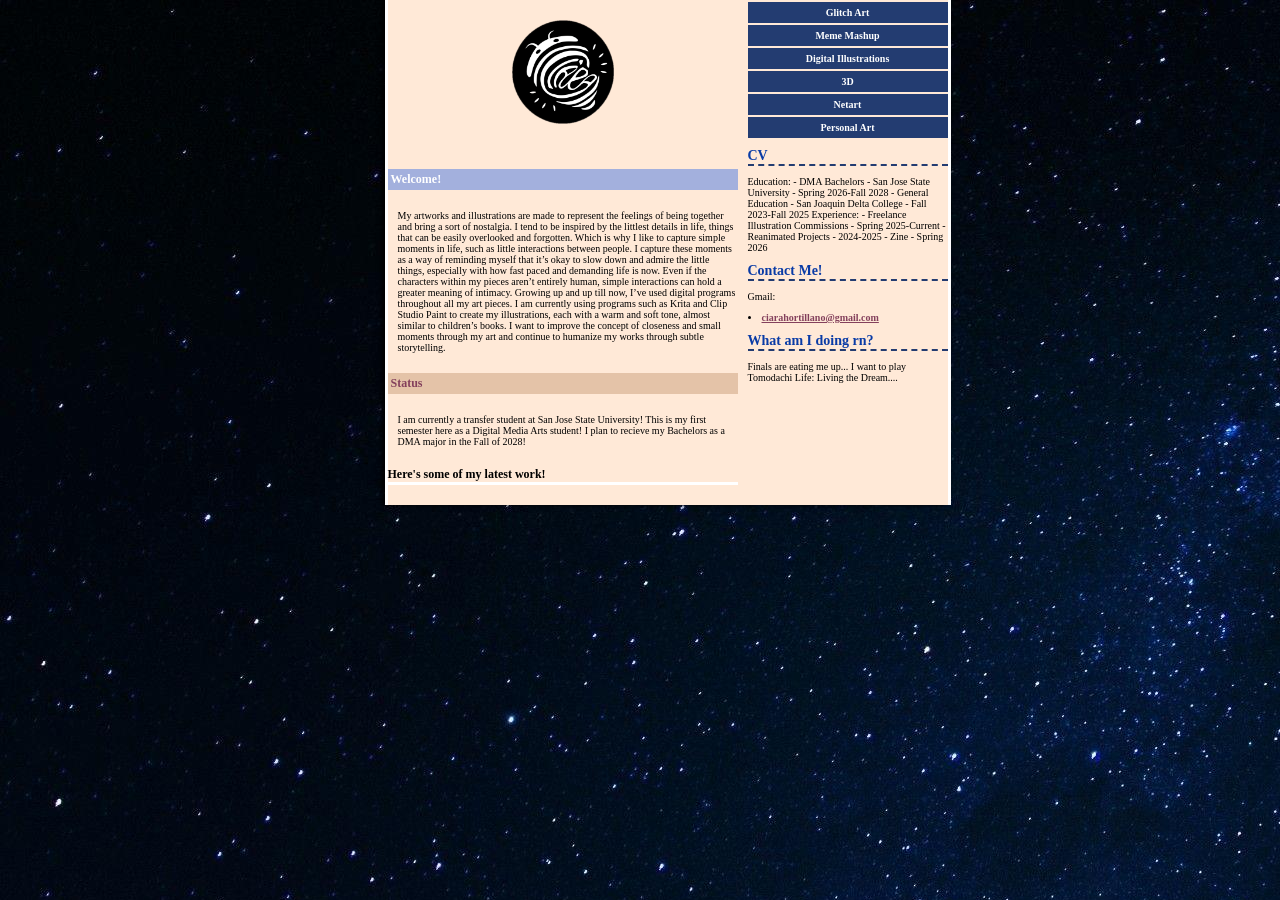
==== index.html @ b4807ecf "Update index.html" ====
<!DOCTYPE html>
<html lang="en">
<head>
    <meta charset="UTF-8">
    <meta name="viewport" content="width=device-width, initial-scale=1.0">
    <title>My Portfolio</title>
    <style>
/* You can either copy the below and paste it between style tags on your HTML page, OR you can copy this to a file and name it .css and link it from your HTML page. */

:root {
  --body-bg:#6d80ce; /* blue */
  --nav-button-bg:#233c71; /* navy blue */
  --content-bg:#ffe9d7; /* cream color */
  --accent-dark-one:#093ba6; /* bluer blue */
  --accent-dark-two:#84405c; /* bold blue */
  --accent-light-one:#A3B0DD; /* light blue */
  --accent-light-two:#e4c3a8; /* darker cream */
  
}

html, body {
  margin:0;
  font-family:verdana;
  font-size:10px;
}

strong {
  color:var(--accent-dark-one);
}
em {
  color:var(--accent-dark-two);
}
u {
  color:var(--accent-dark-one);
}
a {
  color:var(--accent-dark-two);
  font-weight:bold;
}
.nav li {
  background-color:var(--nav-button-bg);
  margin-bottom:2px;
  text-align:center;
  display:block;
  padding:5px;
}
.nav li a {
  font-weight:bold;
  text-decoration:none;
  color:white;
}
.nav {
  padding-left:0;
  margin:0;
  margin-top:5px;
  list-style-type:none;
  margin-bottom:10px;
  
}
nav.ul {
  padding:none;
  margin:none;
  padding-bottom:10px;
}
body {
  background-color:var(--body-bg);
  background-image: url('starrysky.jpg');
}
.container {
  max-width:700px;
}
.alignment {
  display:flex;
  justify-content:center;
}
.content-wrapper {
  max-width:605px;
  margin-left:55px;
  margin-right:0px;
}
.content {
  background-color:var(--content-bg);
  border:3px solid white;
  border-top:none;
  border-bottom:none;
  box-shadow: -0.3em 0 .5em black;
  display:flex;
  flex-wrap:wrap;
  margin-top:-3px;
  max-width:100%;
}
.footer {
  width:100%;
  text-align:center;
  z-index:99;
  position:absolute;
  bottom:-150px;
  left:0;
  color:var(--accent-dark-one);
}

.left-content {
  max-width:350px;
  margin-right:10px;
}
.padding p {
  padding-left:10px;
}
.right-content {
  width:200px;
  flex:1;
  
}
.header {
  margin:0 auto;
  max-width:713px;
}
.footer-img {
  max-width:700px;
}
.footer-img img {
  max-width:100%;
}
.header img {
  max-width:100%;
}
div {
  margin:0;
  padding:0;
}
h1 {
  background-color:var(--accent-light-one);
  color:white;
}
h2 {
  background-color:var(--accent-light-two);
  color:var(--accent-dark-two);
}
h1, h2 {
  padding:3px;
}
h1, h2, h3, h4 {
  font-size:12px;
  margin-top:20px;
  margin-bottom:20px;
}
h3 {
  border-bottom:3px solid white;
}
h4 {
  border-bottom:3px solid var(--nav-button-bg);
}
.subtitle {
  font-weight:bold;
  color:var(--accent-dark-one);
  font-size:14px;
  border-bottom:2px dashed var(--nav-button-bg);
}

@media only screen and (max-width: 719px) {
  .content {
    box-shadow: -0.2em 0 .3em black;
    border-left:2px solid white;
    border-right:2px solid white;
    flex-direction:column;
    flex-wrap:wrap;
  }
  .content-wrapper {
    max-width:100%;
    margin-left: 7.85%;
    margin-right: 6%;
  }
  .right-content {
    display:block;
    width:100%;
    order:1;
  }
  .left-content {
    order:2;
    display:block;
    width:100%;
    margin-right:0;
  }
  .footer {
    bottom:-350px;
    padding-bottom:50px;
  }
}
.removeThis {
  background-color:yellow;
}
    </style>
</head>
<body>
<div class="alignment">
<div class="container">
  <div class="header">
  <div class="content-wrapper">
  <div class="content">
    <div class="left-content">
      <div class="padding">
    <div style="text-align:center;"><img src="logo.png" alt="Logo" style="max-width:150px; height:auto;"></div>
      <h1>Welcome!</h1>
         <p>My artworks and illustrations are made to represent the feelings of being together and bring a sort of nostalgia. I tend to be inspired by the littlest details in life, things that can be easily overlooked and forgotten. Which is why I like to capture simple moments in life, such as little interactions between people. I capture these moments as a way of reminding myself that it’s okay to slow down and admire the little things, especially with how fast paced and demanding life is now. Even if the characters within my pieces aren’t entirely human, simple interactions can hold a greater meaning of intimacy. 
Growing up and up till now, I’ve used digital programs throughout all my art pieces. I am currently using programs such as Krita and Clip Studio Paint to create my illustrations, each with a warm and soft tone, almost similar to children’s books. I want to improve the concept of closeness and small moments through my art and continue to humanize my works through subtle storytelling.</p>
      <h2>Status</h2>
        <p>I am currently a transfer student at San Jose State University! This is my first semester here as a Digital Media Arts student! I plan to recieve my Bachelors as a DMA major in the Fall of 2028!</p>
      <h3>Here's some of my latest work!</h3>
      </div>
    </div>
    <div class="right-content">
        <ul class="nav">
          <li><a href="glitchart.html">Glitch Art</a></li>
          <li><a href="meme.html">Meme Mashup</a></li>
          <li><a href="illust.html">Digital Illustrations</a></li>
          <li><a href="3d.html">3D</a></li>
          <li><a href="netart.html">Netart</a></li>
            <li><a href="personal.html">Personal Art</a></li>
      </ul>
      <div class="subtitle">CV</div>
        <p>Education: 
            - DMA Bachelors - San Jose State University - Spring 2026-Fall 2028
            - General Education - San Joaquin Delta College - Fall 2023-Fall 2025
            
            Experience:
            - Freelance Illustration Commissions - Spring 2025-Current
            - Reanimated Projects - 2024-2025
            - Zine - Spring 2026</p>
        <div class="subtitle">Contact Me!</div>
        <p>Gmail:<li><a href="mailto:ciarahortillano@gmail.com" target="_blank" rel="noreferrer noopener">ciarahortillano@gmail.com</a></li></p>
       <div class="subtitle">What am I doing rn?</div>
      <p>Finals are eating me up... I want to play Tomodachi Life: Living the Dream....</p>
  </div>
  </div>
  <div class="footer-img"></div>
</div>
</div>
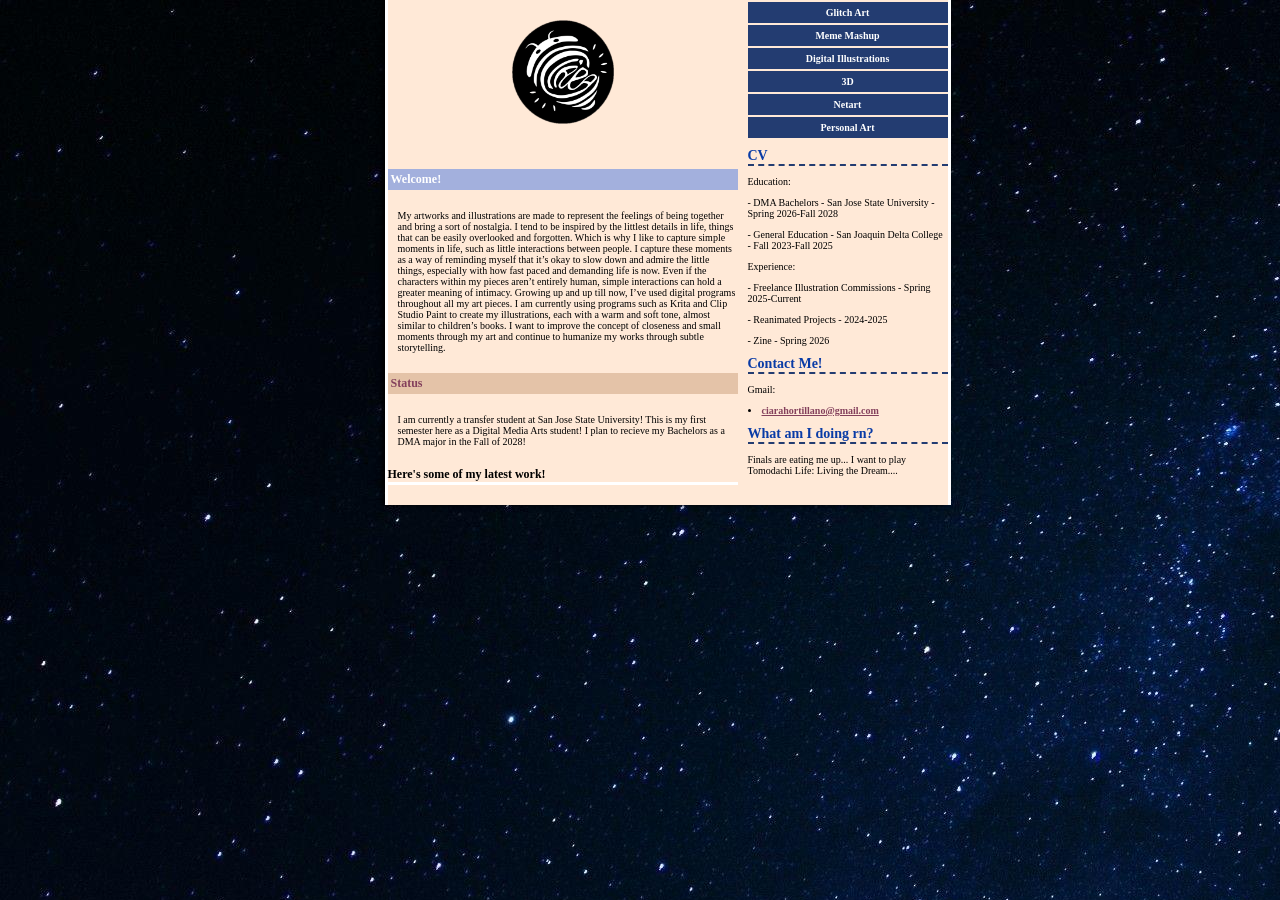
==== commit 42a84534: "Update index.html" ====
--- a/index.html
+++ b/index.html
@@ -219,14 +219,13 @@
             <li><a href="personal.html">Personal Art</a></li>
       </ul>
       <div class="subtitle">CV</div>
-        <p>Education: 
-            - DMA Bachelors - San Jose State University - Spring 2026-Fall 2028
-            - General Education - San Joaquin Delta College - Fall 2023-Fall 2025
-            
-            Experience:
-            - Freelance Illustration Commissions - Spring 2025-Current
-            - Reanimated Projects - 2024-2025
-            - Zine - Spring 2026</p>
+        <p>Education:</p> 
+            <p>- DMA Bachelors - San Jose State University - Spring 2026-Fall 2028</p>
+            <p>- General Education - San Joaquin Delta College - Fall 2023-Fall 2025</p>
+            <p>Experience:</p>
+            <p>- Freelance Illustration Commissions - Spring 2025-Current</p>
+            <p>- Reanimated Projects - 2024-2025</p>
+            <p>- Zine - Spring 2026</p>
         <div class="subtitle">Contact Me!</div>
         <p>Gmail:<li><a href="mailto:ciarahortillano@gmail.com" target="_blank" rel="noreferrer noopener">ciarahortillano@gmail.com</a></li></p>
        <div class="subtitle">What am I doing rn?</div>
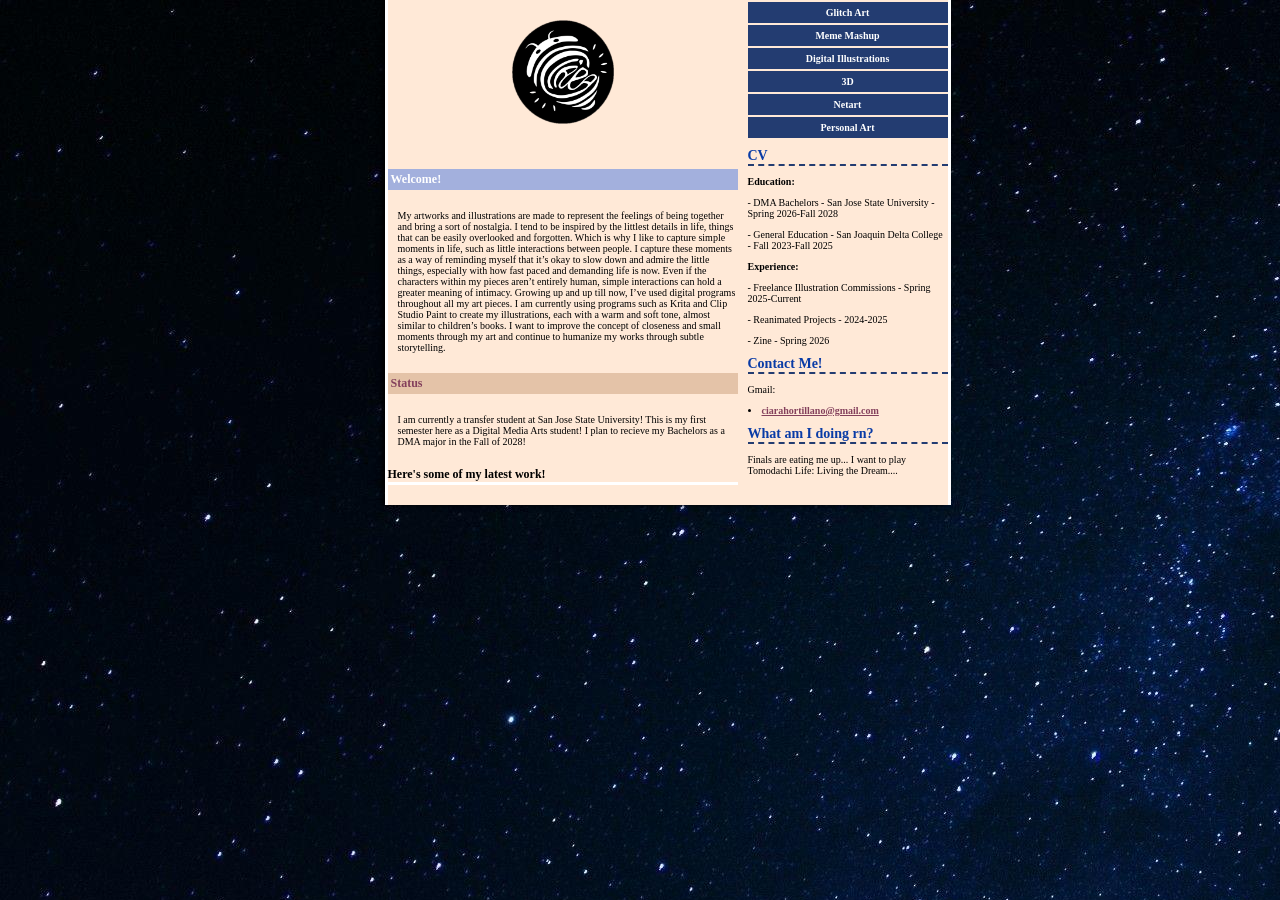
==== commit 38e21845: "Bold section headers for Education and Experience" ====
--- a/index.html
+++ b/index.html
@@ -219,10 +219,10 @@
             <li><a href="personal.html">Personal Art</a></li>
       </ul>
       <div class="subtitle">CV</div>
-        <p>Education:</p> 
+        <p><b>Education:</b></p> 
             <p>- DMA Bachelors - San Jose State University - Spring 2026-Fall 2028</p>
             <p>- General Education - San Joaquin Delta College - Fall 2023-Fall 2025</p>
-            <p>Experience:</p>
+            <p><b>Experience:</b></p>
             <p>- Freelance Illustration Commissions - Spring 2025-Current</p>
             <p>- Reanimated Projects - 2024-2025</p>
             <p>- Zine - Spring 2026</p>
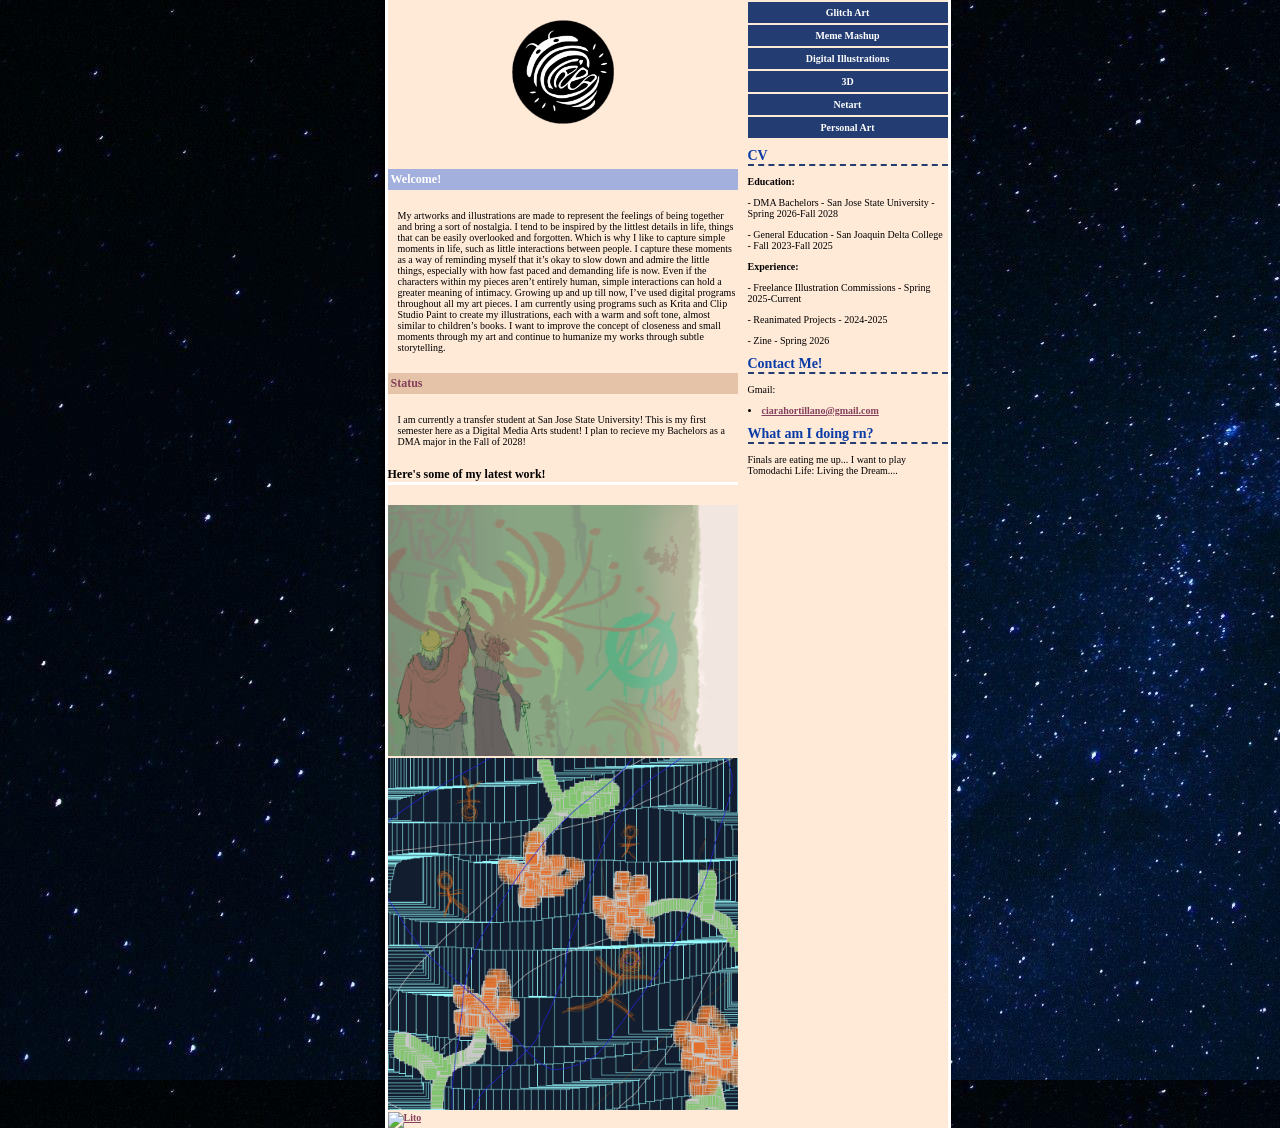
==== commit 3aa06c43: "Add links to latest artwork in index.html" ====
--- a/index.html
+++ b/index.html
@@ -207,6 +207,15 @@
       <h2>Status</h2>
         <p>I am currently a transfer student at San Jose State University! This is my first semester here as a Digital Media Arts student! I plan to recieve my Bachelors as a DMA major in the Fall of 2028!</p>
       <h3>Here's some of my latest work!</h3>
+          <a href="illust.html">
+              <img src="dayoff_morning.png" alt="Morning">
+          </a>
+          <a href="netart.html">
+              <img src="repetition.png" alt="Repetition">
+          </a>
+          <a href="3D.html">
+              <img src="blender.png" alt="Lito">
+          </a>
       </div>
     </div>
     <div class="right-content">
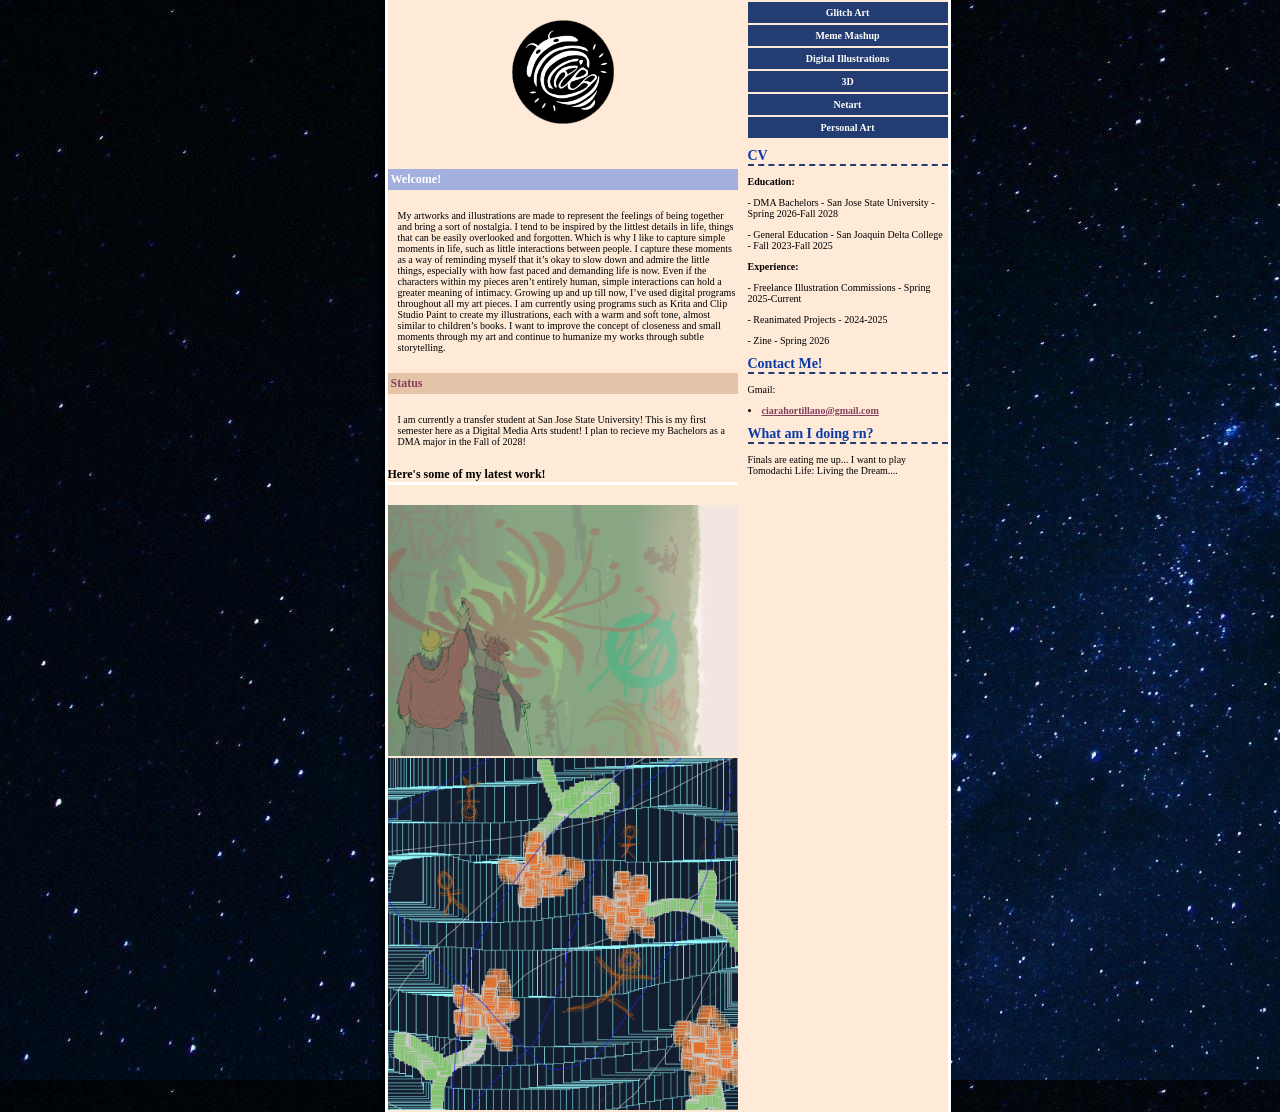
==== commit fad79a21: "Update index.html" ====
--- a/index.html
+++ b/index.html
@@ -212,9 +212,6 @@
           </a>
           <a href="netart.html">
               <img src="repetition.png" alt="Repetition">
-          </a>
-          <a href="3D.html">
-              <img src="blender.png" alt="Lito">
           </a>
       </div>
     </div>
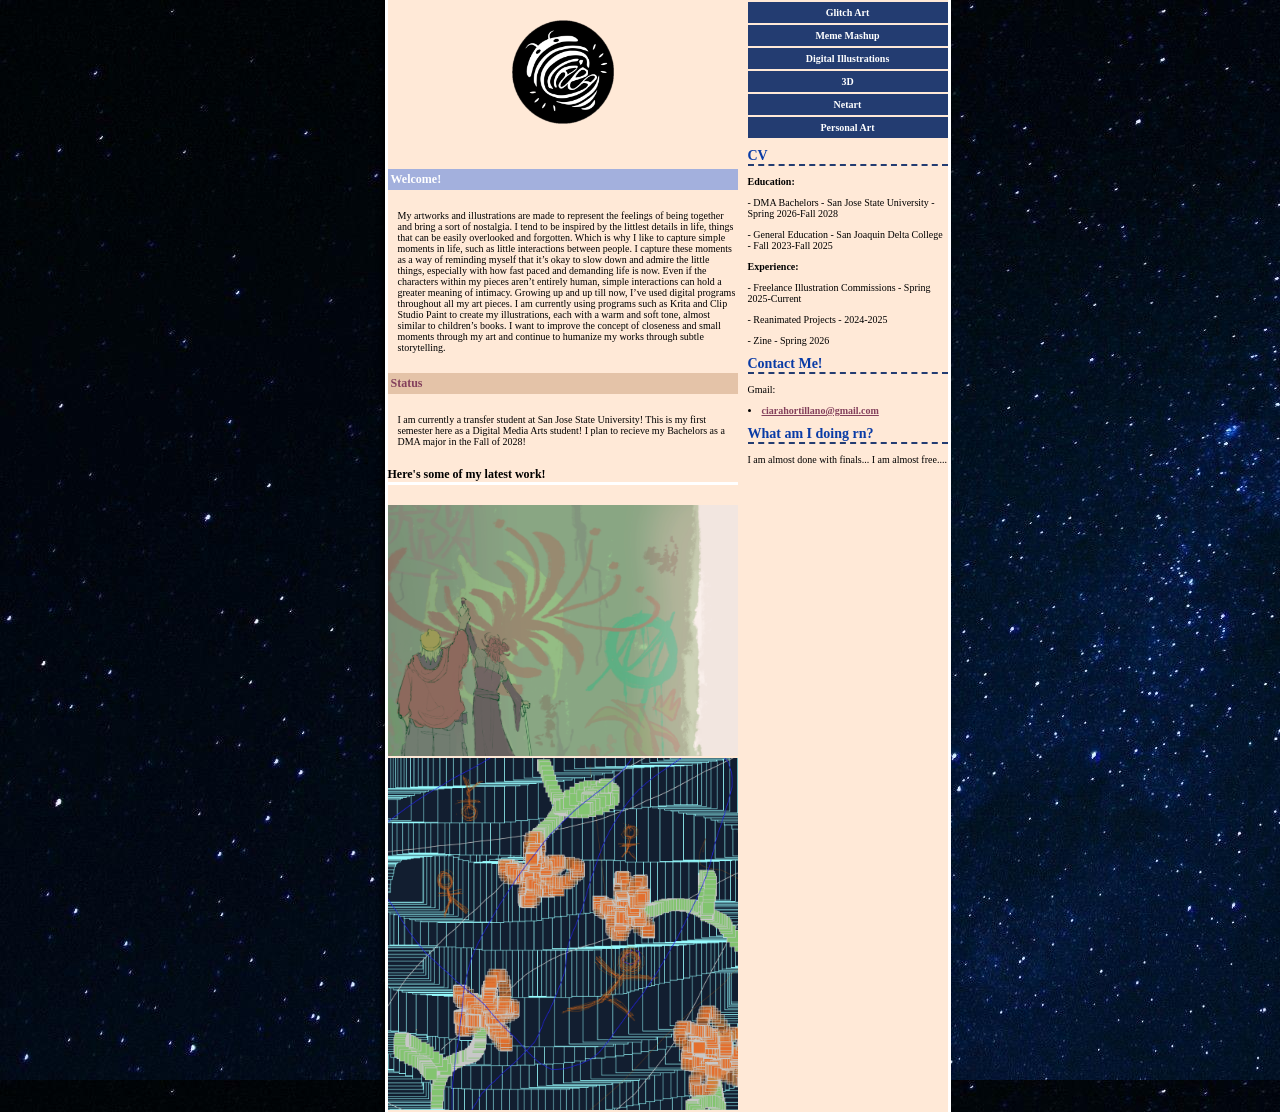
==== commit 7e9090f4: "Update finals status message in index.html" ====
--- a/index.html
+++ b/index.html
@@ -235,7 +235,7 @@
         <div class="subtitle">Contact Me!</div>
         <p>Gmail:<li><a href="mailto:ciarahortillano@gmail.com" target="_blank" rel="noreferrer noopener">ciarahortillano@gmail.com</a></li></p>
        <div class="subtitle">What am I doing rn?</div>
-      <p>Finals are eating me up... I want to play Tomodachi Life: Living the Dream....</p>
+      <p>I am almost done with finals... I am almost free....</p>
   </div>
   </div>
   <div class="footer-img"></div>
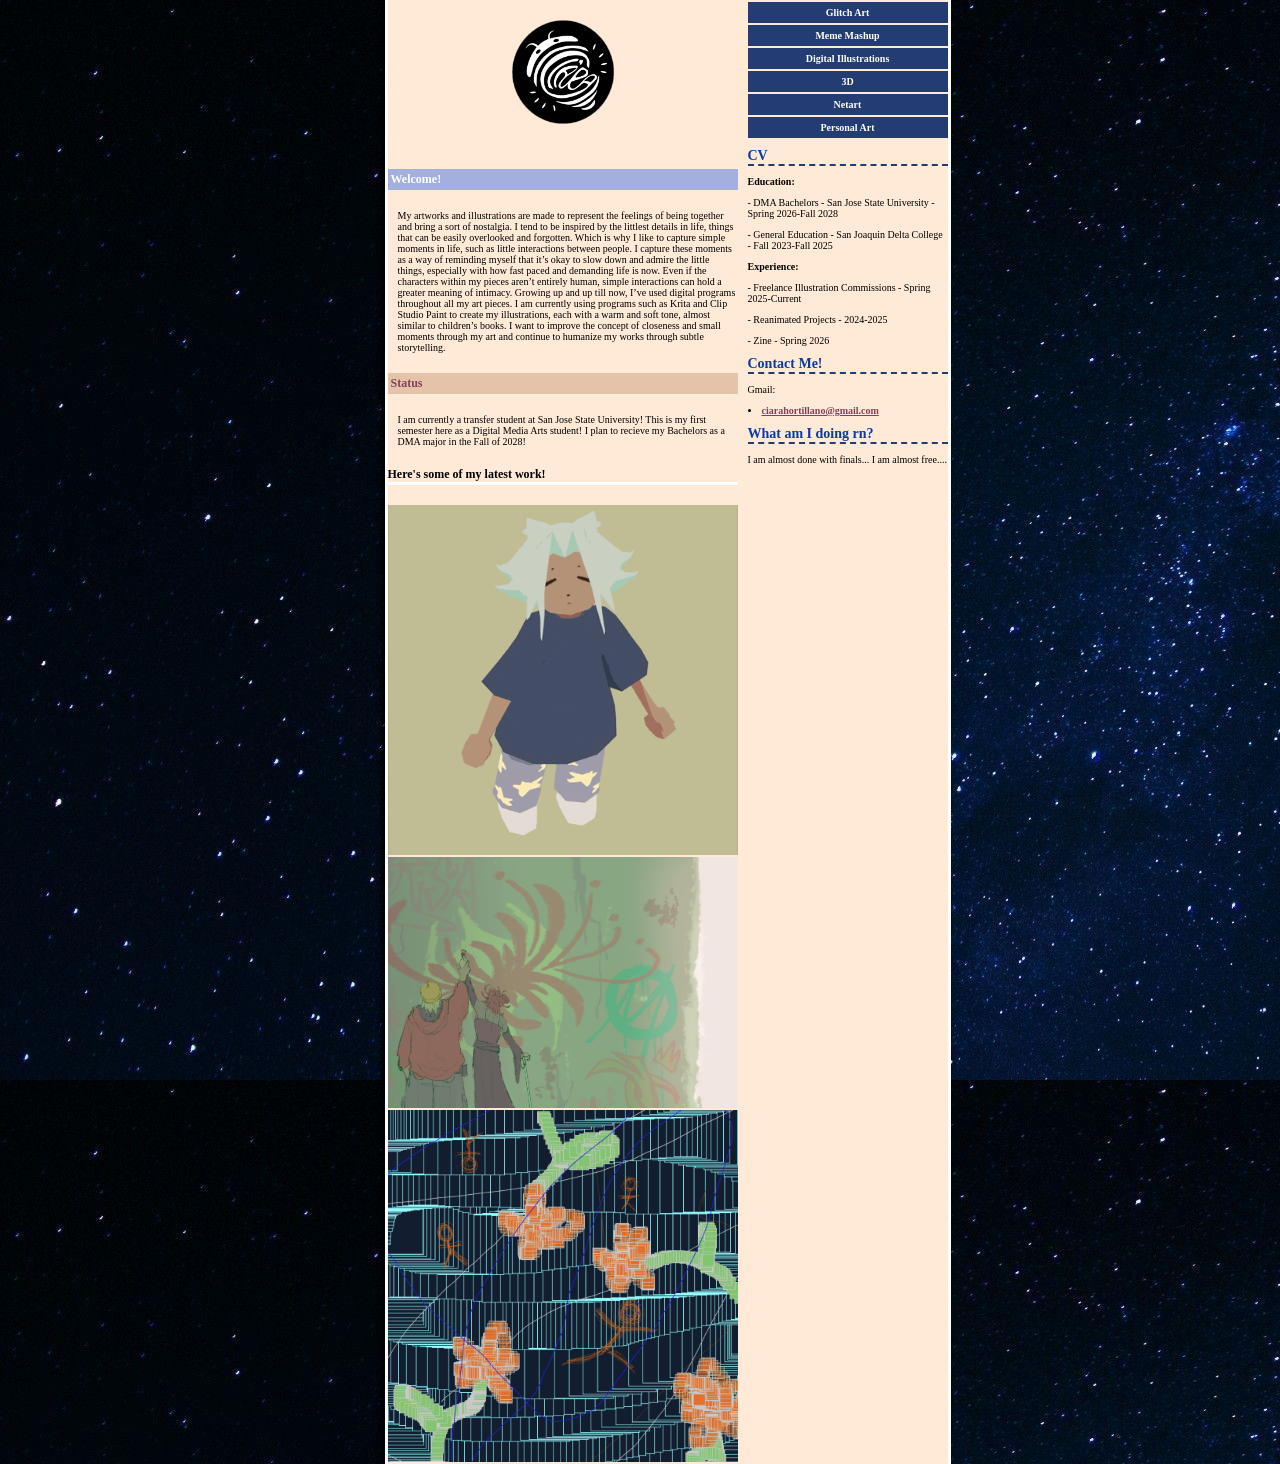
==== commit 5e1996fa: "Update index.html" ====
--- a/index.html
+++ b/index.html
@@ -207,6 +207,8 @@
       <h2>Status</h2>
         <p>I am currently a transfer student at San Jose State University! This is my first semester here as a Digital Media Arts student! I plan to recieve my Bachelors as a DMA major in the Fall of 2028!</p>
       <h3>Here's some of my latest work!</h3>
+          <a href="3d.html">
+              <img src="lito.gif" alt="Lito">
           <a href="illust.html">
               <img src="dayoff_morning.png" alt="Morning">
           </a>
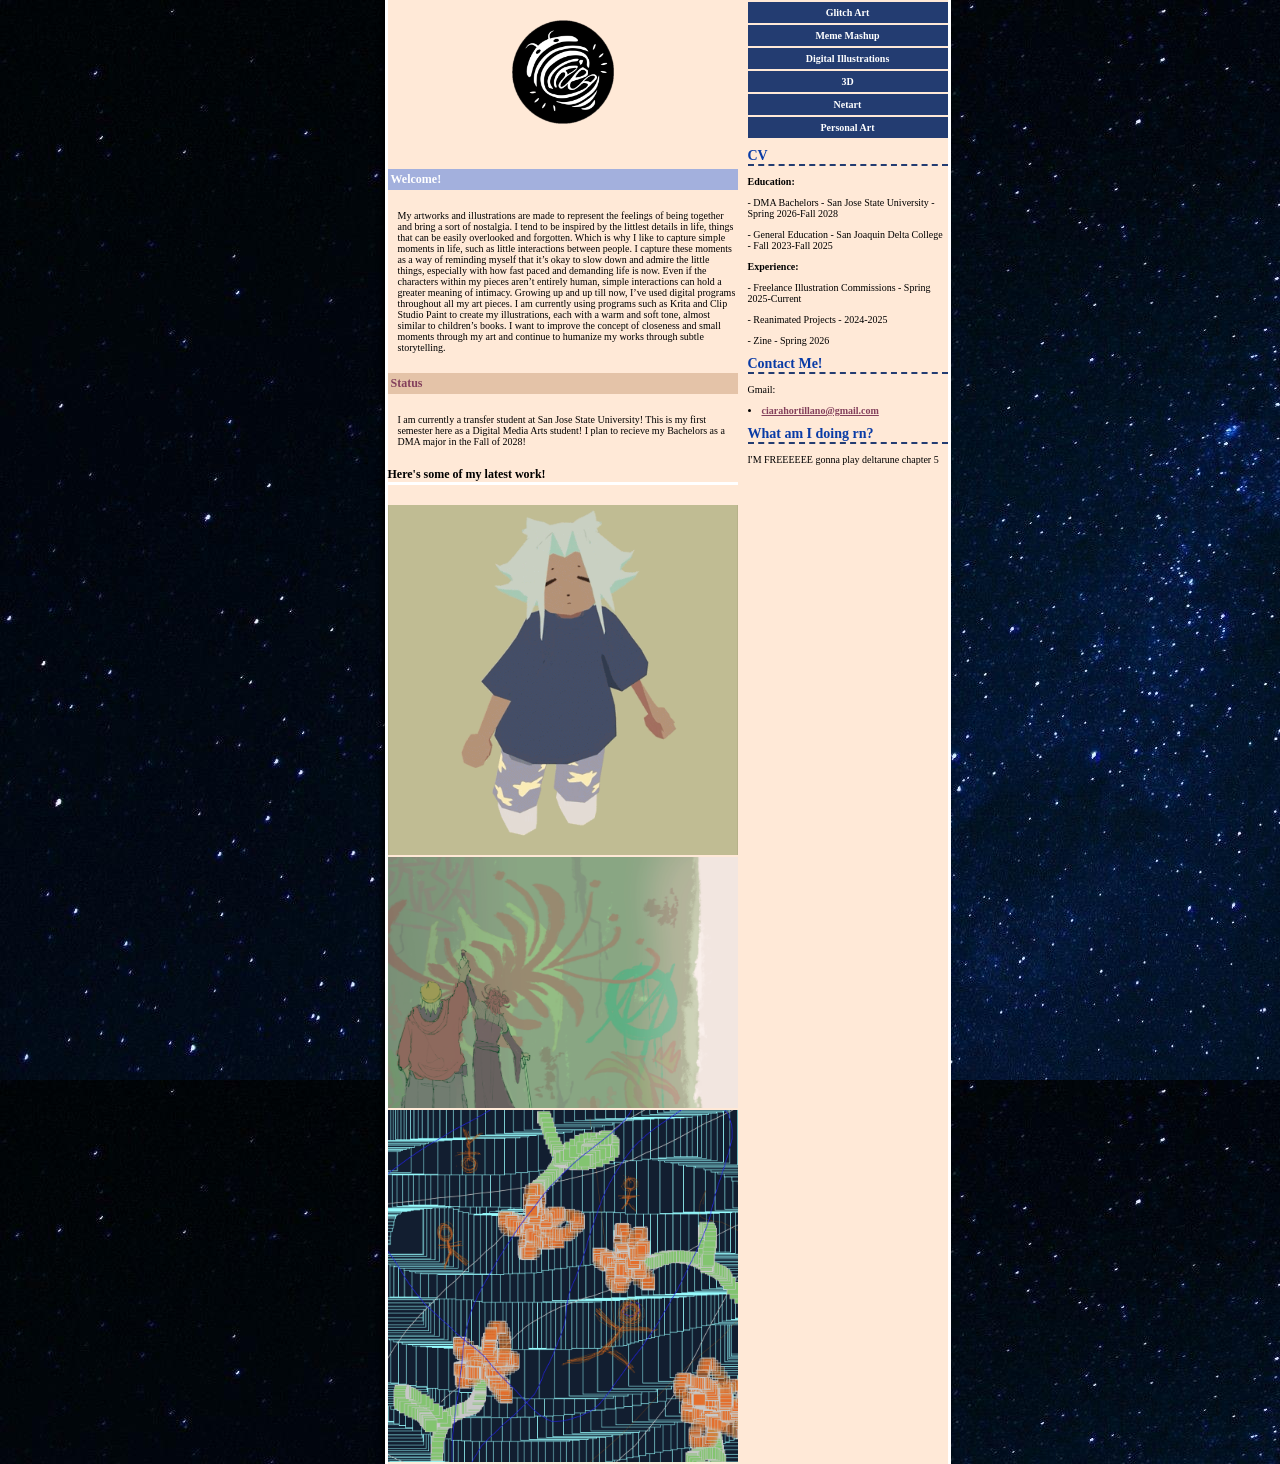
==== commit d23ee0a4: "Update personal status message in index.html" ====
--- a/index.html
+++ b/index.html
@@ -237,7 +237,7 @@
         <div class="subtitle">Contact Me!</div>
         <p>Gmail:<li><a href="mailto:ciarahortillano@gmail.com" target="_blank" rel="noreferrer noopener">ciarahortillano@gmail.com</a></li></p>
        <div class="subtitle">What am I doing rn?</div>
-      <p>I am almost done with finals... I am almost free....</p>
+      <p>I'M FREEEEEE gonna play deltarune chapter 5</p>
   </div>
   </div>
   <div class="footer-img"></div>
